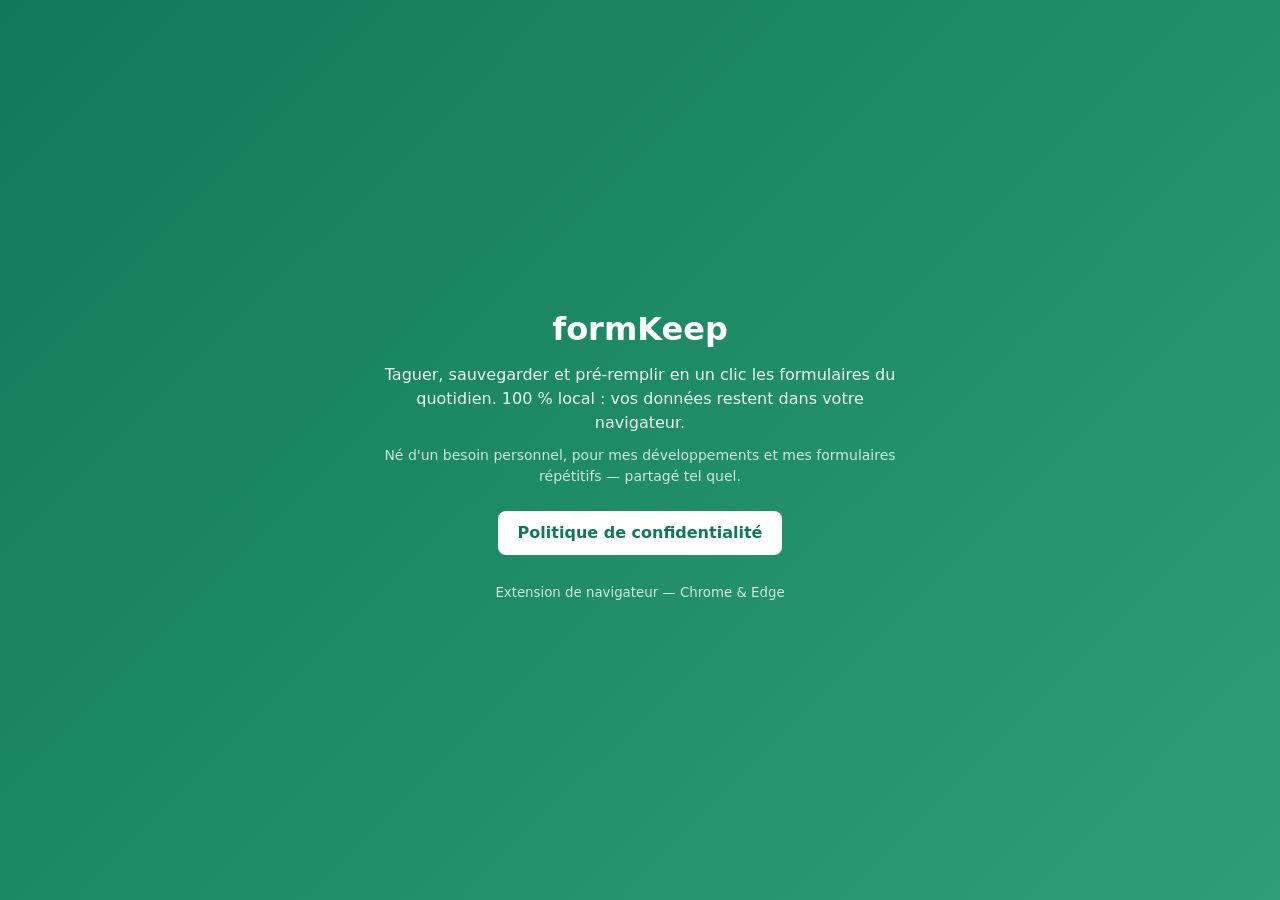
==== docs/index.html @ 3b9cc997 "feat: rebrand vert + assets de publication stores - Rebranding complet vers la palette du logo (vert" ====
<!DOCTYPE html>
<html lang="fr">
<head>
  <meta charset="UTF-8">
  <meta name="viewport" content="width=device-width, initial-scale=1">
  <title>formKeep</title>
  <style>
    * { box-sizing:border-box; }
    body { margin:0; min-height:100vh; display:flex; flex-direction:column; align-items:center;
      justify-content:center; text-align:center; gap:10px; padding:40px 20px;
      font:16px/1.5 system-ui,"Segoe UI",sans-serif; color:#1f2733;
      background:linear-gradient(135deg,#0f7a57,#2f9e78); }
    h1 { color:#fff; font-size:32px; font-weight:800; margin:8px 0 0; }
    p { color:rgba(255,255,255,.92); max-width:520px; margin:0; }
    p.note { font-size:14px; opacity:.85; }
    a.btn { margin-top:14px; background:#fff; color:#0f7a57; font-weight:700;
      padding:10px 20px; border-radius:8px; text-decoration:none; }
    small { color:rgba(255,255,255,.8); margin-top:18px; }
  </style>
</head>
<body>
  <h1>formKeep</h1>
  <p>Taguer, sauvegarder et pré-remplir en un clic les formulaires du quotidien.
     100 % local : vos données restent dans votre navigateur.</p>
  <p class="note">Né d'un besoin personnel, pour mes développements
     et mes formulaires répétitifs — partagé tel quel.</p>
  <a class="btn" href="privacy.html">Politique de confidentialité</a>
  <small>Extension de navigateur — Chrome &amp; Edge</small>
</body>
</html>
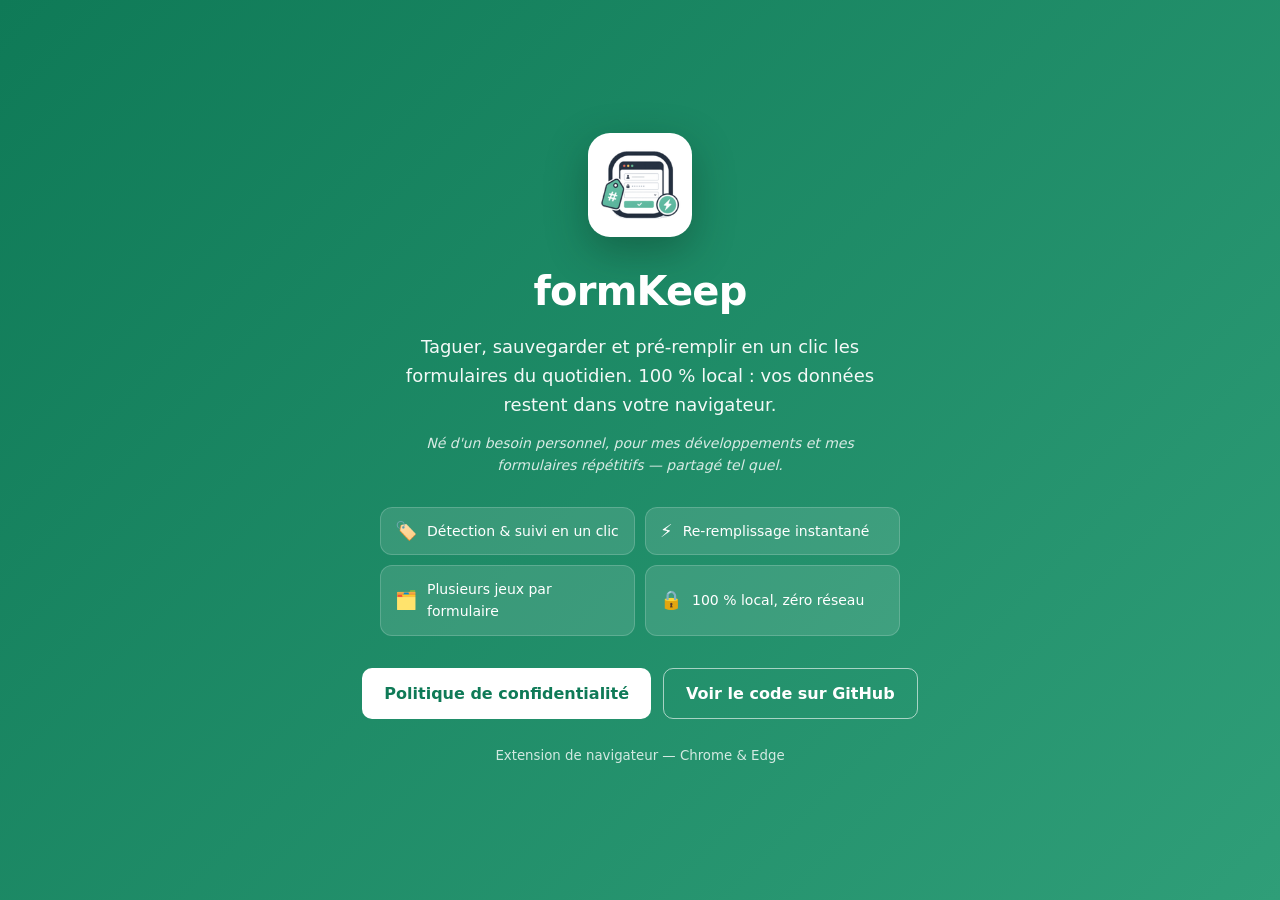
==== commit 691d9c64: "Implement code changes to enhance functionality and improve performance" ====
--- a/docs/index.html
+++ b/docs/index.html
@@ -5,26 +5,73 @@
   <meta name="viewport" content="width=device-width, initial-scale=1">
   <title>formKeep</title>
   <style>
-    * { box-sizing:border-box; }
-    body { margin:0; min-height:100vh; display:flex; flex-direction:column; align-items:center;
-      justify-content:center; text-align:center; gap:10px; padding:40px 20px;
-      font:16px/1.5 system-ui,"Segoe UI",sans-serif; color:#1f2733;
-      background:linear-gradient(135deg,#0f7a57,#2f9e78); }
-    h1 { color:#fff; font-size:32px; font-weight:800; margin:8px 0 0; }
-    p { color:rgba(255,255,255,.92); max-width:520px; margin:0; }
-    p.note { font-size:14px; opacity:.85; }
-    a.btn { margin-top:14px; background:#fff; color:#0f7a57; font-weight:700;
-      padding:10px 20px; border-radius:8px; text-decoration:none; }
-    small { color:rgba(255,255,255,.8); margin-top:18px; }
+    * { box-sizing: border-box; }
+    body {
+      margin: 0; min-height: 100vh; display: flex; align-items: center; justify-content: center;
+      padding: 48px 20px; font: 16px/1.6 system-ui, "Segoe UI", sans-serif; color: #fff;
+      background: linear-gradient(135deg, #0f7a57, #2f9e78);
+    }
+    .wrap { max-width: 640px; width: 100%; text-align: center; display: flex; flex-direction: column; align-items: center; }
+
+    .logo { background: #fff; border-radius: 22px; padding: 10px; box-shadow: 0 14px 40px rgba(10, 40, 25, .35); }
+    .logo img { display: block; width: 84px; height: 84px; }
+
+    h1 { font-size: 40px; font-weight: 800; letter-spacing: -.02em; margin: 22px 0 10px; }
+    .lead { font-size: 18px; margin: 0; color: rgba(255, 255, 255, .95); max-width: 520px; }
+    .note { font-size: 14px; font-style: italic; margin: 12px 0 0; color: rgba(255, 255, 255, .82); max-width: 480px; }
+
+    .features {
+      display: grid; grid-template-columns: 1fr 1fr; gap: 10px;
+      margin: 30px 0 6px; width: 100%; max-width: 520px;
+    }
+    .feat {
+      display: flex; align-items: center; gap: 10px; text-align: left;
+      background: rgba(255, 255, 255, .12); border: 1px solid rgba(255, 255, 255, .18);
+      border-radius: 12px; padding: 12px 14px; font-size: 14px; font-weight: 500;
+    }
+    .feat span { font-size: 18px; line-height: 1; }
+
+    .actions { display: flex; flex-wrap: wrap; gap: 12px; justify-content: center; margin-top: 26px; }
+    .btn {
+      display: inline-flex; align-items: center; gap: 8px; padding: 12px 22px;
+      border-radius: 10px; font-weight: 700; text-decoration: none; transition: transform .1s, opacity .1s;
+    }
+    .btn:hover { transform: translateY(-1px); }
+    .btn.primary { background: #fff; color: #0f7a57; }
+    .btn.ghost { border: 1.5px solid rgba(255, 255, 255, .6); color: #fff; }
+    .btn.ghost:hover { border-color: #fff; }
+
+    small { color: rgba(255, 255, 255, .8); margin-top: 26px; }
+
+    @media (max-width: 480px) {
+      .features { grid-template-columns: 1fr; }
+      h1 { font-size: 34px; }
+    }
   </style>
 </head>
 <body>
-  <h1>formKeep</h1>
-  <p>Taguer, sauvegarder et pré-remplir en un clic les formulaires du quotidien.
-     100 % local : vos données restent dans votre navigateur.</p>
-  <p class="note">Né d'un besoin personnel, pour mes développements
-     et mes formulaires répétitifs — partagé tel quel.</p>
-  <a class="btn" href="privacy.html">Politique de confidentialité</a>
-  <small>Extension de navigateur — Chrome &amp; Edge</small>
+  <div class="wrap">
+    <div class="logo"><img src="[data-uri]" alt="Logo formKeep"></div>
+
+    <h1>formKeep</h1>
+    <p class="lead">Taguer, sauvegarder et pré-remplir en un clic les formulaires du
+       quotidien. 100 % local : vos données restent dans votre navigateur.</p>
+    <p class="note">Né d'un besoin personnel, pour mes développements et mes formulaires
+       répétitifs — partagé tel quel.</p>
+
+    <div class="features">
+      <div class="feat"><span>🏷️</span> Détection &amp; suivi en un clic</div>
+      <div class="feat"><span>⚡</span> Re-remplissage instantané</div>
+      <div class="feat"><span>🗂️</span> Plusieurs jeux par formulaire</div>
+      <div class="feat"><span>🔒</span> 100 % local, zéro réseau</div>
+    </div>
+
+    <div class="actions">
+      <a class="btn primary" href="privacy.html">Politique de confidentialité</a>
+      <a class="btn ghost" href="https://github.com/juniorbrindou/formKeep">Voir le code sur GitHub</a>
+    </div>
+
+    <small>Extension de navigateur — Chrome &amp; Edge</small>
+  </div>
 </body>
 </html>
